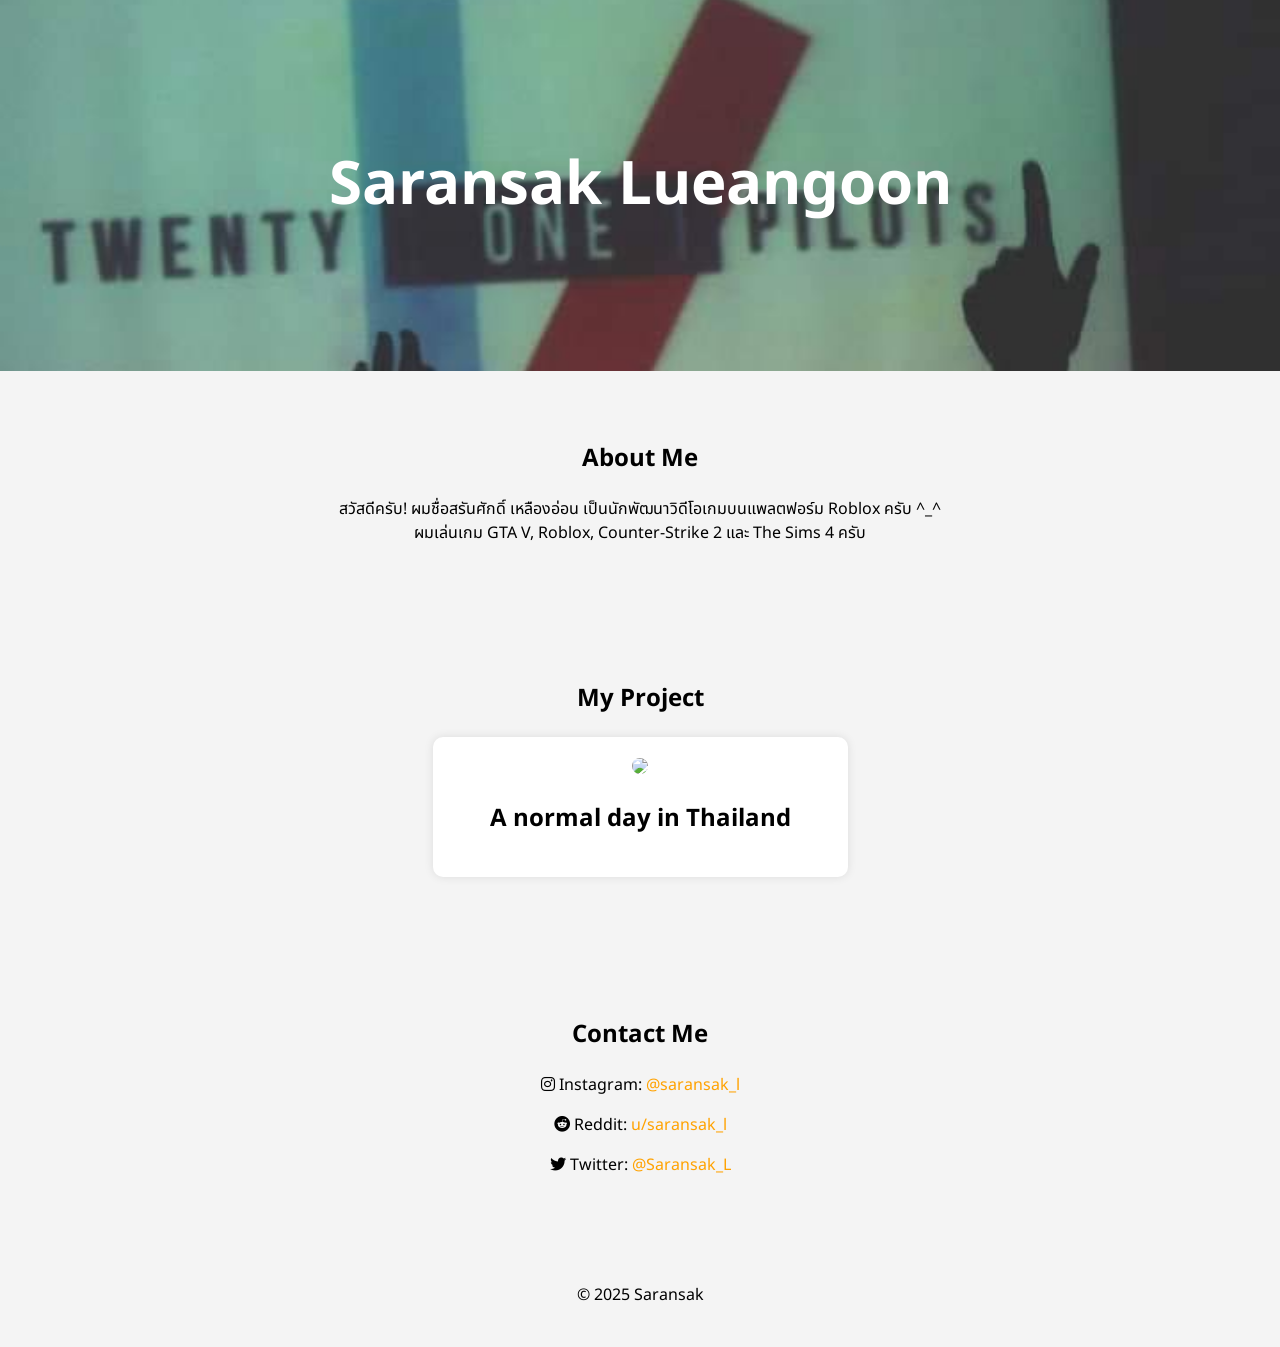
==== index.html @ 928ab479 "Update index.html" ====
<!DOCTYPE html>
<html lang="th">
<head>
    <meta charset="UTF-8">
    <meta name="viewport" content="width=device-width, initial-scale=1.0">
    <title>Saransak</title>
    <link rel="stylesheet" href="style.css">
</head>
<body>
    <header>
        <h1>Saransak Lueangoon</h1>
    </header>

    <section id="about">
        <h2>About Me</h2>
        <p>สวัสดีครับ! ผมชื่อสรันศักดิ์ เหลืองอ่อน เป็นนักพัฒนาวิดีโอเกมบนแพลตฟอร์ม Roblox ครับ ^_^<br>ผมเล่นเกม GTA V, Roblox, Counter-Strike 2 และ The Sims 4 ครับ</p>
    </section>

    <section>
        <h2>My Project</h2>
        <div class="project">
            <img src="https://placehold.co/1920x1080">
            <h2>A normal day in Thailand</h2>
        </div>
    </section>
    
    <section id="contact">
        <h2>Contact Me</h2>
        <p><i class="fab fa-instagram"></i> Instagram: <a href="https://www.instagram.com/saransak_l" target="_blank">@saransak_l</a></p>
        <p><i class="fab fa-reddit"></i> Reddit: <a href="https://www.reddit.com/user/saransak_l/" target="_blank">u/saransak_l</a></p>
        <p><i class="fab fa-twitter"></i> Twitter: <a href="https://x.com/Saransak_L" target="_blank">@Saransak_L</a></p>
    </section>

    <footer>
        <br>
        <p>© 2025 Saransak</p>
        <br>
    </footer>

    <script src="script.js"></script>
</body>
</html>
---- style.css ----
@import url('https://fonts.googleapis.com/css2?family=Noto+Sans+Thai:wght@100..900&display=swap');
@import url("https://cdnjs.cloudflare.com/ajax/libs/font-awesome/6.0.0-beta3/css/all.min.css");

* {
    font-family: 'Noto Sans Thai', sans-serif;
    scroll-behavior: smooth;
}

body {
    margin: 0;
    padding: 0;
    text-align: center;
    background-color: #f4f4f4;
}

header {
    background: url(/header-img.jpg);
    color: white;
    text-align: center;
    padding: 100px 20px;
    background-attachment: fixed;
    background-position: center;
    background-repeat: no-repeat;
    background-size: cover;
}

header h1 {
    font-size: 60px;
}

section {
    padding: 50px;
}

.project {
    background: #fff;
    margin: 20px auto;
    padding: 20px;
    max-width: 375px;
    border-radius: 10px;
    box-shadow: 0 0 10px rgba(0, 0, 0, 0.1);
}

.project img {
    width: 100%;
    border-radius: 10px;
}

a {
    color: #ffa200;
    text-decoration: none;
}

a:hover {
    text-decoration: underline;
}

button {
    background-color: #ffa200;
    border: none;
    color: #fff;
    padding: 8px 16px;
    text-align: center;
    text-decoration: none;
    display: inline-block;
    font-size: 16px;
    transition: 0.5s;
    cursor: pointer;
    border: 3px solid #ffa200;
    border-radius: 10px;
}

button:hover {
    background: none; 
    color: #ffa200; 
    border: 3px solid #ffa200;
}
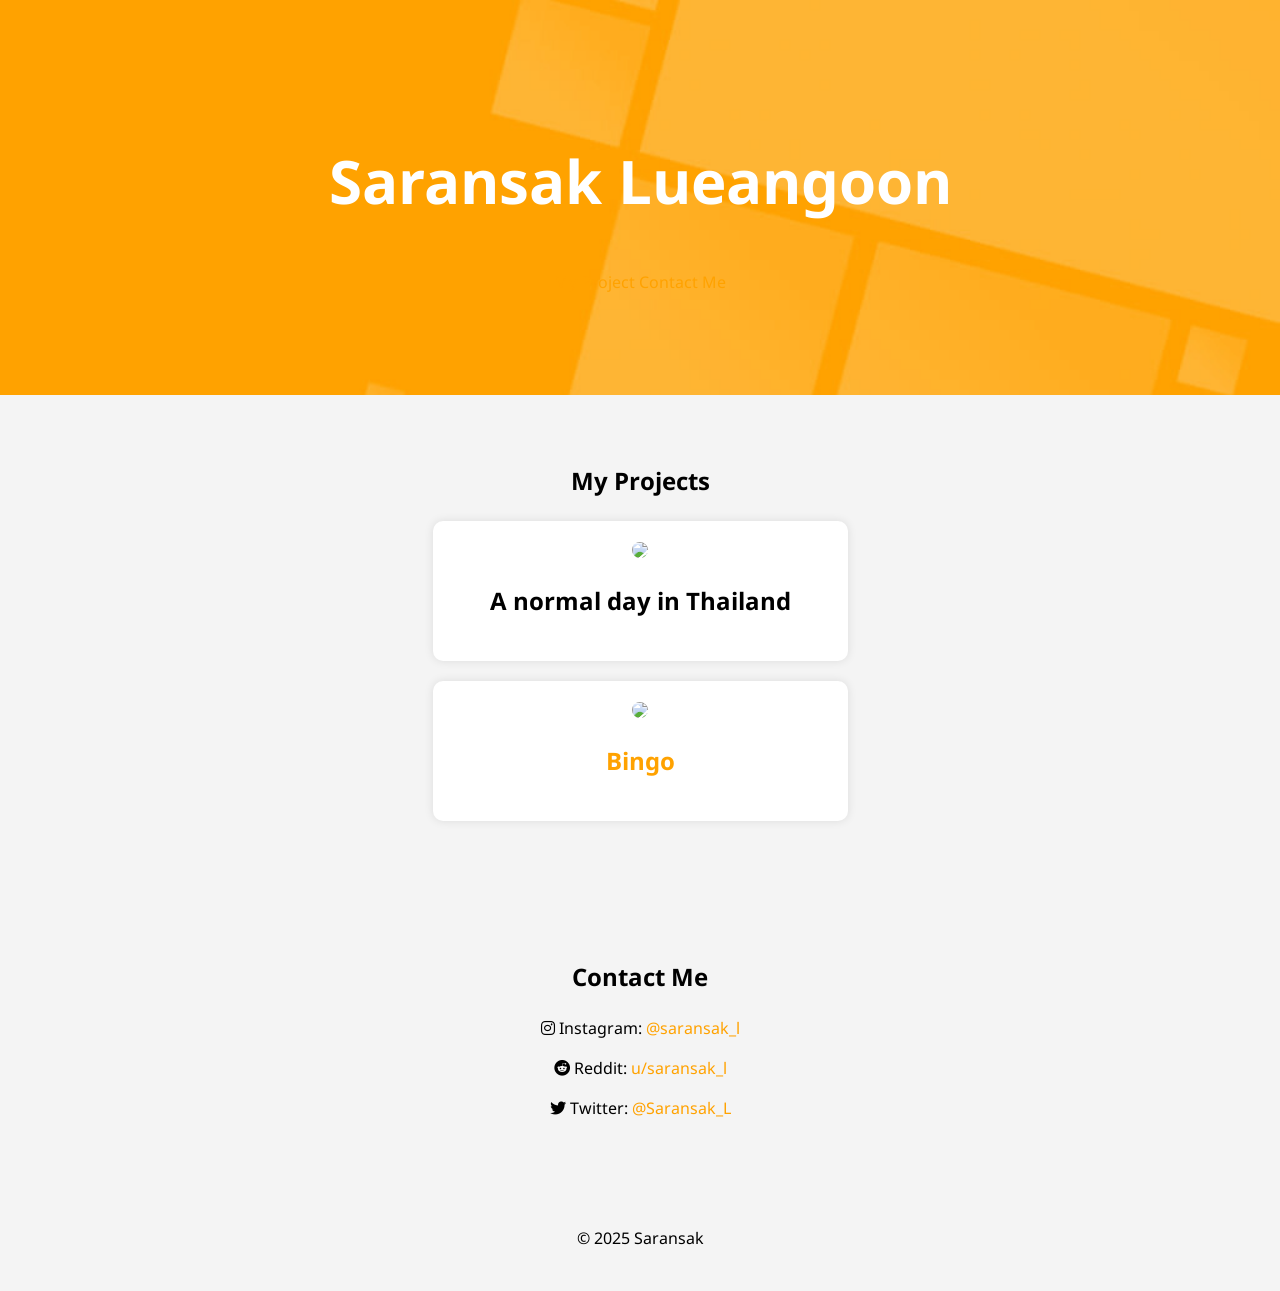
==== commit 14288bee: "Update index.html" ====
--- a/index.html
+++ b/index.html
@@ -9,18 +9,21 @@
 <body>
     <header>
         <h1>Saransak Lueangoon</h1>
+        <nav>
+            <a href="#projects">My Project</a>
+            <a href="#contact">Contact Me</a>
+        </nav>
     </header>
 
-    <section id="about">
-        <h2>About Me</h2>
-        <p>สวัสดีครับ! ผมชื่อสรันศักดิ์ เหลืองอ่อน เป็นนักพัฒนาวิดีโอเกมบนแพลตฟอร์ม Roblox ครับ ^_^<br>ผมเล่นเกม GTA V, Roblox, Counter-Strike 2 และ The Sims 4 ครับ</p>
-    </section>
-
-    <section>
-        <h2>My Project</h2>
+    <section id="projects">
+        <h2>My Projects</h2>
         <div class="project">
             <img src="https://placehold.co/1920x1080">
             <h2>A normal day in Thailand</h2>
+        </div>
+        <div class="project">
+            <img src="bingo.png">
+            <h2><a href="/games/bingo.html">Bingo</a></h2>
         </div>
     </section>
     
--- a/style.css
+++ b/style.css
@@ -14,7 +14,7 @@
 }
 
 header {
-    background: url(/header-img.jpg);
+    background: url(/header-img.png);
     color: white;
     text-align: center;
     padding: 100px 20px;
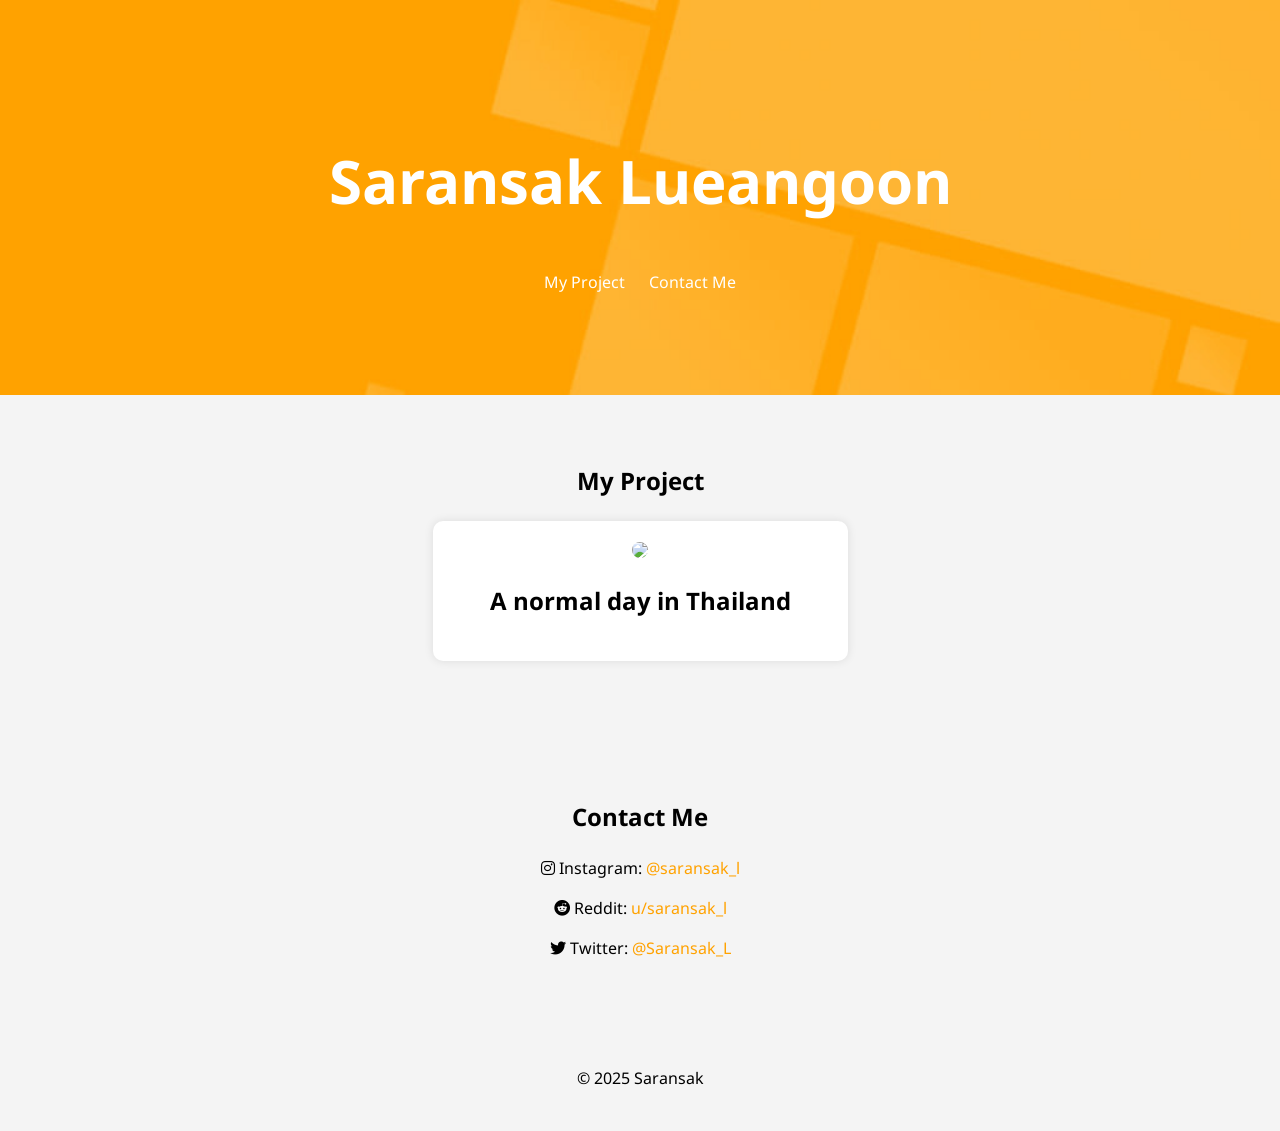
==== commit bfa5f52a: "Update index.html" ====
--- a/index.html
+++ b/index.html
@@ -16,14 +16,10 @@
     </header>
 
     <section id="projects">
-        <h2>My Projects</h2>
+        <h2>My Project</h2>
         <div class="project">
             <img src="https://placehold.co/1920x1080">
             <h2>A normal day in Thailand</h2>
-        </div>
-        <div class="project">
-            <img src="bingo.png">
-            <h2><a href="/games/bingo.html">Bingo</a></h2>
         </div>
     </section>
     
--- a/style.css
+++ b/style.css
@@ -26,6 +26,11 @@
 
 header h1 {
     font-size: 60px;
+}
+
+header nav a {
+    color: #fff;
+    padding: 10px;
 }
 
 section {
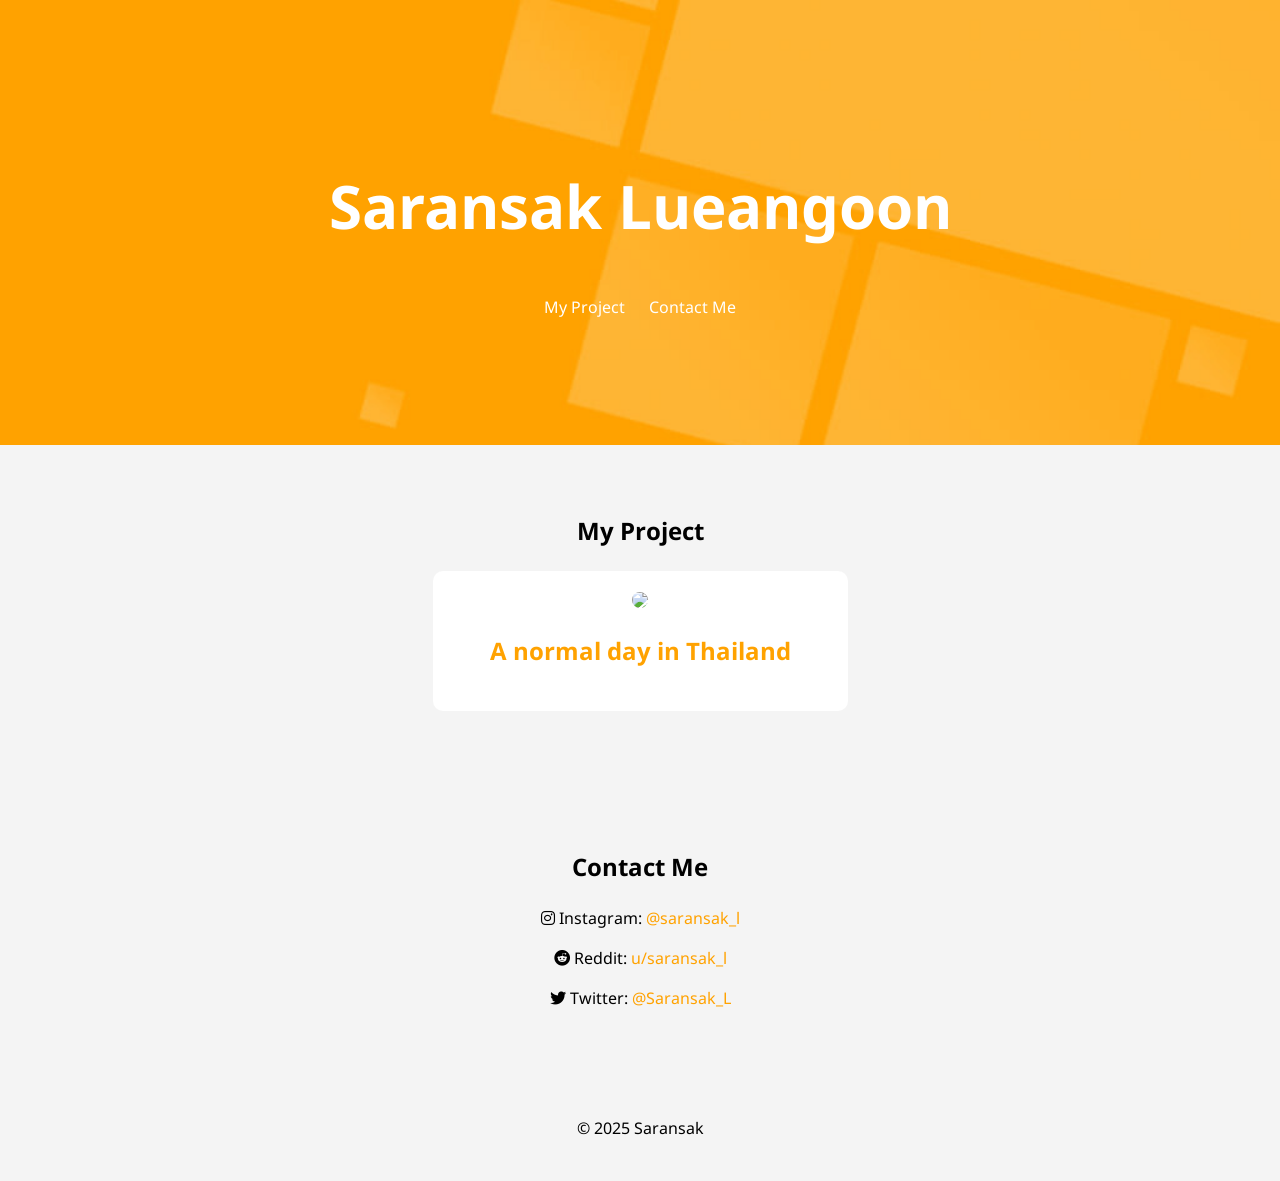
==== commit 2bbb7b07: "Update index.html" ====
--- a/index.html
+++ b/index.html
@@ -17,10 +17,12 @@
 
     <section id="projects">
         <h2>My Project</h2>
-        <div class="project">
-            <img src="https://placehold.co/1920x1080">
-            <h2>A normal day in Thailand</h2>
-        </div>
+        <a href="https://www.roblox.com/games/104497089911132/">
+            <div class="project">
+                <img src="https://t3.rbxcdn.com/180DAY-58d59bfe7584647d43085d18c3e9d679">
+                <h2>A normal day in Thailand</h2>
+            </div>
+        </a>
     </section>
     
     <section id="contact">
--- a/style.css
+++ b/style.css
@@ -17,7 +17,7 @@
     background: url(/header-img.png);
     color: white;
     text-align: center;
-    padding: 100px 20px;
+    padding: 125px 20px;
     background-attachment: fixed;
     background-position: center;
     background-repeat: no-repeat;
@@ -43,7 +43,13 @@
     padding: 20px;
     max-width: 375px;
     border-radius: 10px;
-    box-shadow: 0 0 10px rgba(0, 0, 0, 0.1);
+    transition: 0.3s;
+    
+}
+
+.project:hover {
+    transform: scale(1.05);
+    box-shadow: 0 0 10px rgb(0 0 0 / 25%);
 }
 
 .project img {
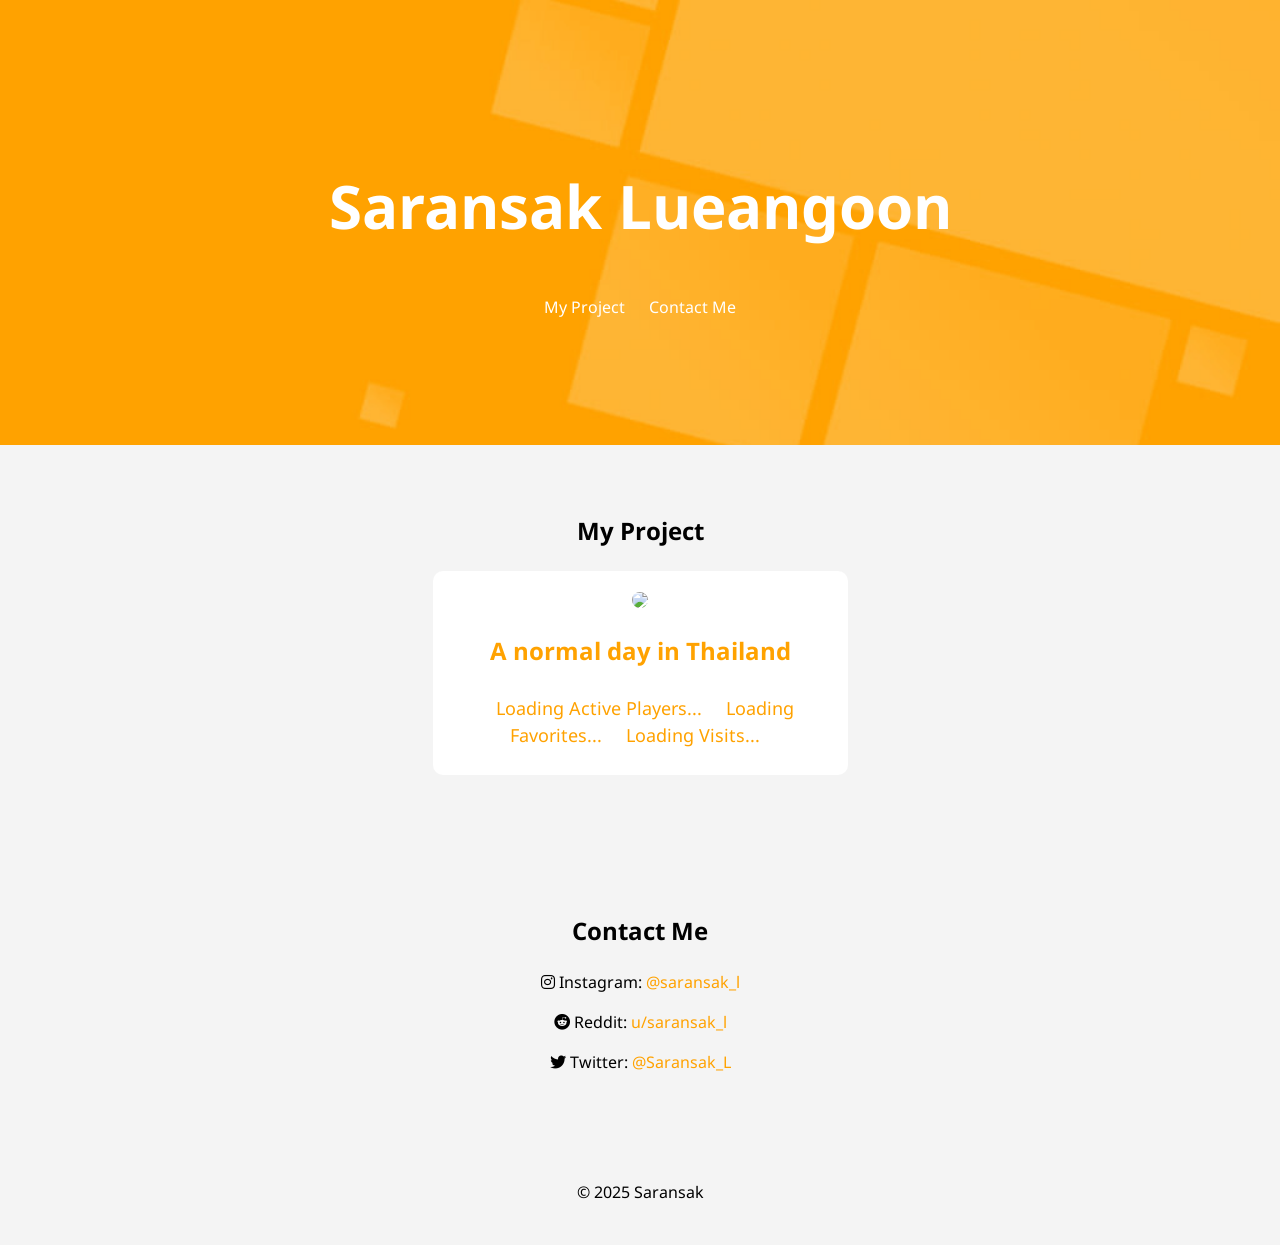
==== commit 5826e7cf: "Update index.html" ====
--- a/index.html
+++ b/index.html
@@ -21,6 +21,11 @@
             <div class="project">
                 <img src="https://t3.rbxcdn.com/180DAY-58d59bfe7584647d43085d18c3e9d679">
                 <h2>A normal day in Thailand</h2>
+                <nav class="statistic">
+    <span id="playing" class="stats">Loading Active Players...</span>
+    <span id="favorites" class="stats">Loading Favorites...</span>
+    <span id="visits" class="stats">Loading Visits...</span>
+    </nav>
             </div>
         </a>
     </section>
--- a/style.css
+++ b/style.css
@@ -86,3 +86,11 @@
     color: #ffa200; 
     border: 3px solid #ffa200;
 }
+
+.stats {
+    font-size: 18px; margin: 10px;
+}
+
+.statistic {
+    padding: 5px;
+}
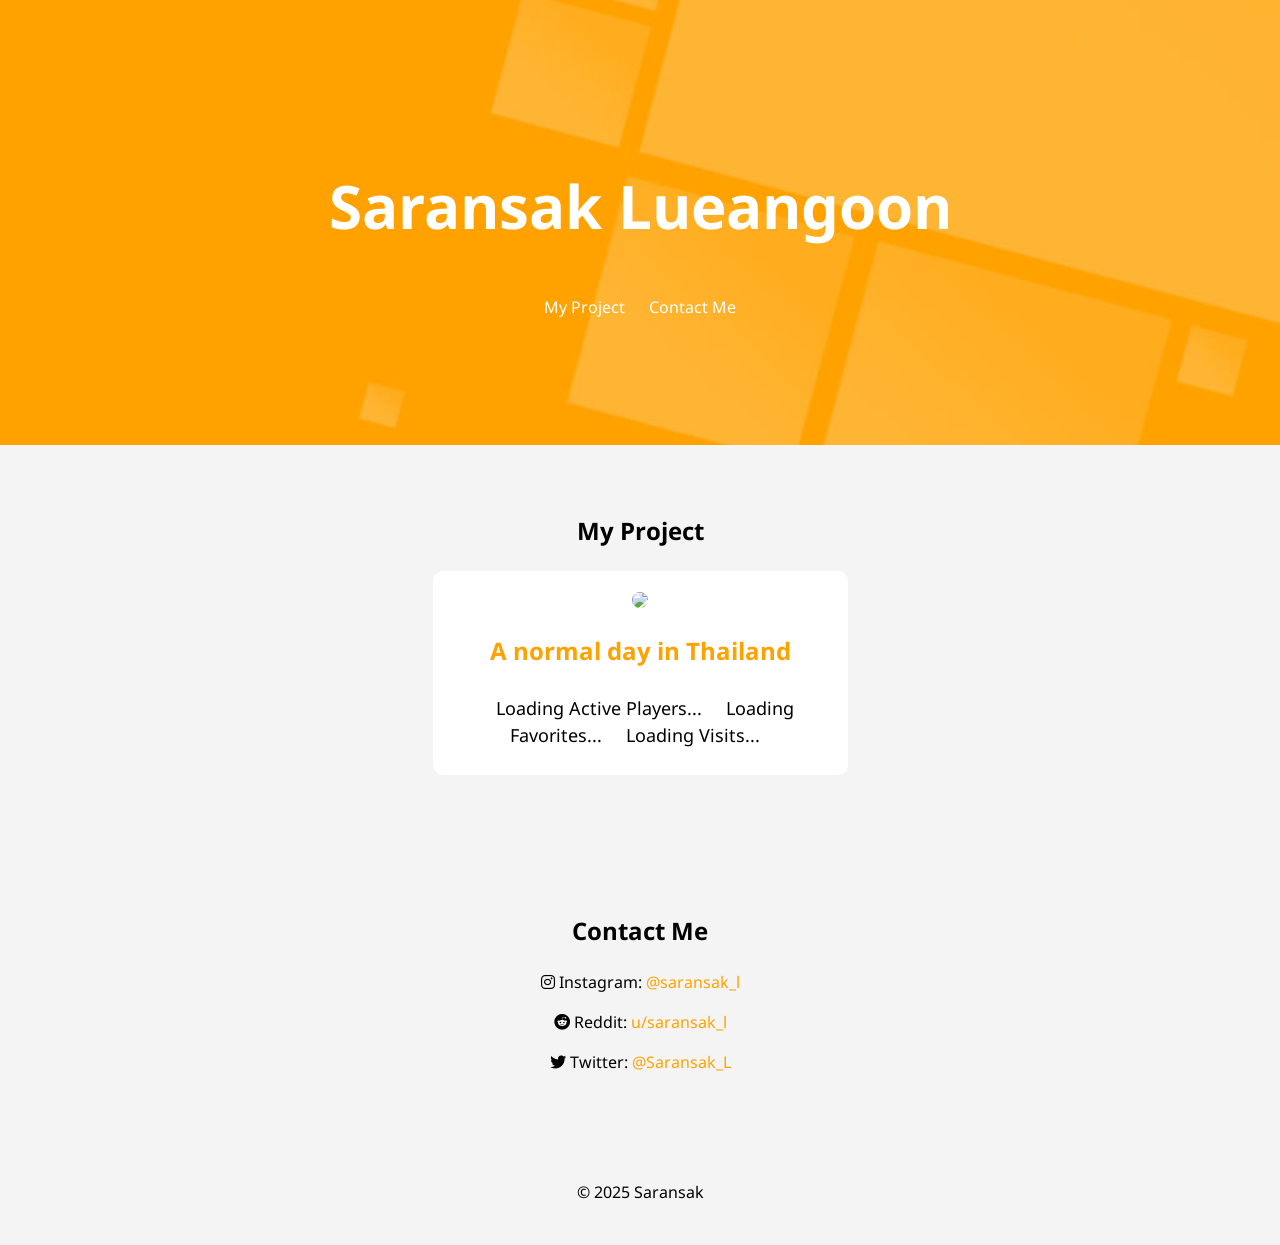
==== commit 57e90f6d: "Update index.html" ====
--- a/index.html
+++ b/index.html
@@ -17,17 +17,15 @@
 
     <section id="projects">
         <h2>My Project</h2>
-        <a href="https://www.roblox.com/games/104497089911132/">
             <div class="project">
                 <img src="https://t3.rbxcdn.com/180DAY-58d59bfe7584647d43085d18c3e9d679">
-                <h2>A normal day in Thailand</h2>
+                <a href="https://www.roblox.com/games/104497089911132"><h2>A normal day in Thailand</h2></a>
                 <nav class="statistic">
-    <span id="playing" class="stats">Loading Active Players...</span>
-    <span id="favorites" class="stats">Loading Favorites...</span>
-    <span id="visits" class="stats">Loading Visits...</span>
-    </nav>
+                    <span id="playing" class="stats">Loading Active Players...</span>
+                    <span id="favorites" class="stats">Loading Favorites...</span>
+                    <span id="visits" class="stats">Loading Visits...</span>
+                </nav>
             </div>
-        </a>
     </section>
     
     <section id="contact">
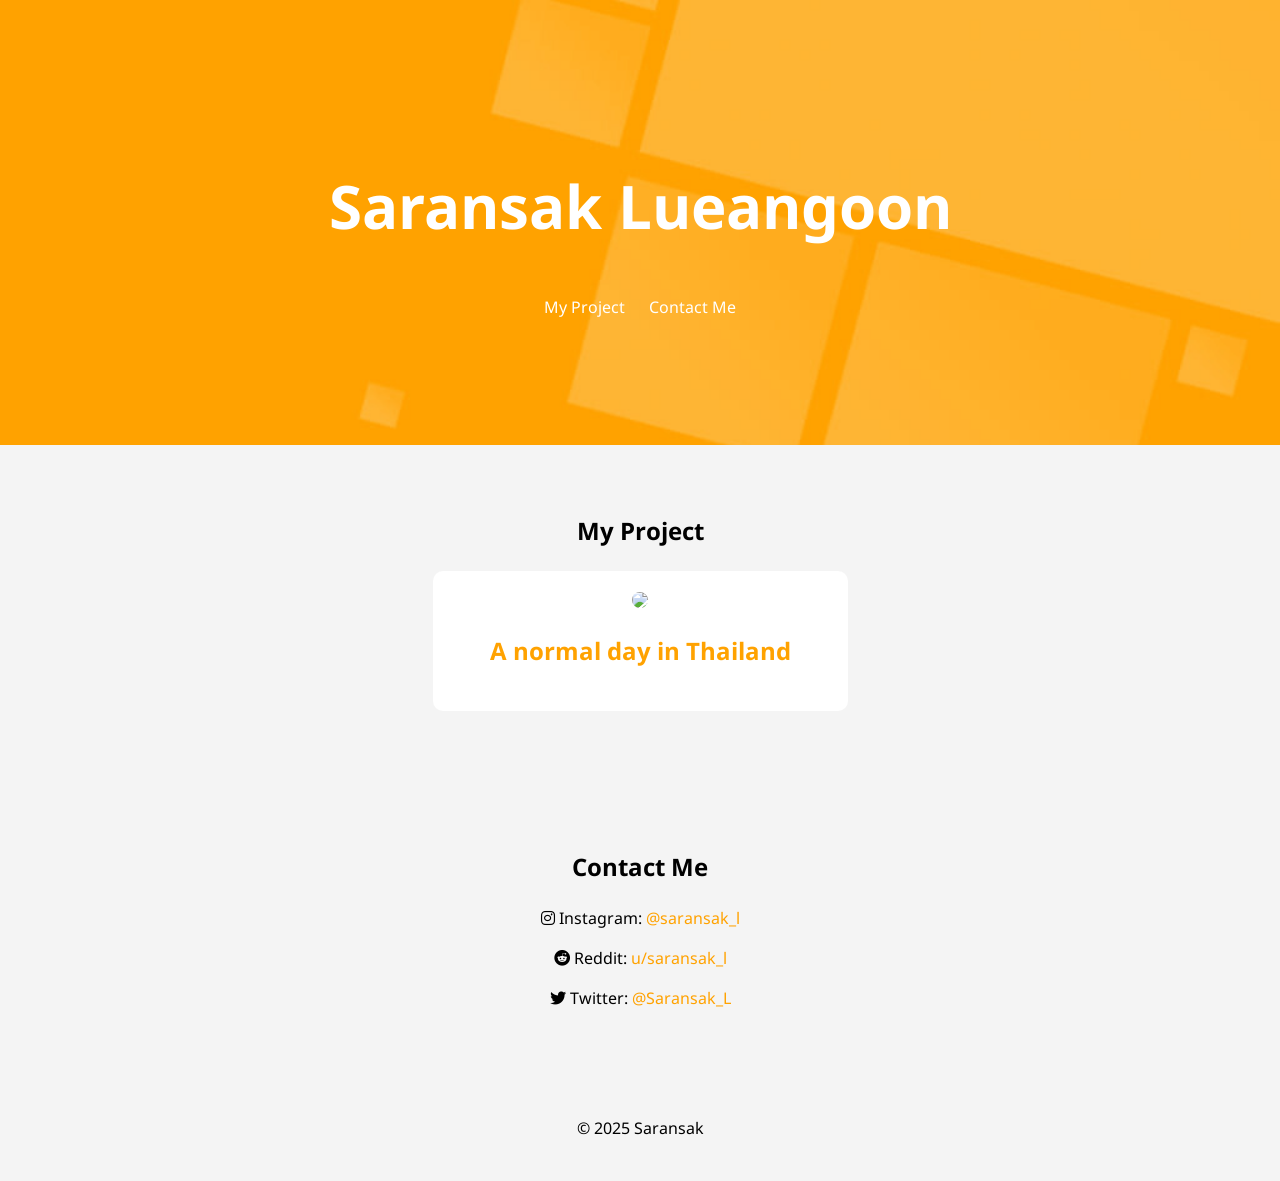
==== commit 062c987d: "Update index.html" ====
--- a/index.html
+++ b/index.html
@@ -17,15 +17,12 @@
 
     <section id="projects">
         <h2>My Project</h2>
-            <div class="project">
-                <img src="https://t3.rbxcdn.com/180DAY-58d59bfe7584647d43085d18c3e9d679">
-                <a href="https://www.roblox.com/games/104497089911132"><h2>A normal day in Thailand</h2></a>
-                <nav class="statistic">
-                    <span id="playing" class="stats">Loading Active Players...</span>
-                    <span id="favorites" class="stats">Loading Favorites...</span>
-                    <span id="visits" class="stats">Loading Visits...</span>
-                </nav>
-            </div>
+            <a href="https://www.roblox.com/games/104497089911132">
+                <div class="project">
+                    <img src="https://t3.rbxcdn.com/180DAY-58d59bfe7584647d43085d18c3e9d679">
+                    <h2>A normal day in Thailand</h2>
+                </div>
+            </a>
     </section>
     
     <section id="contact">
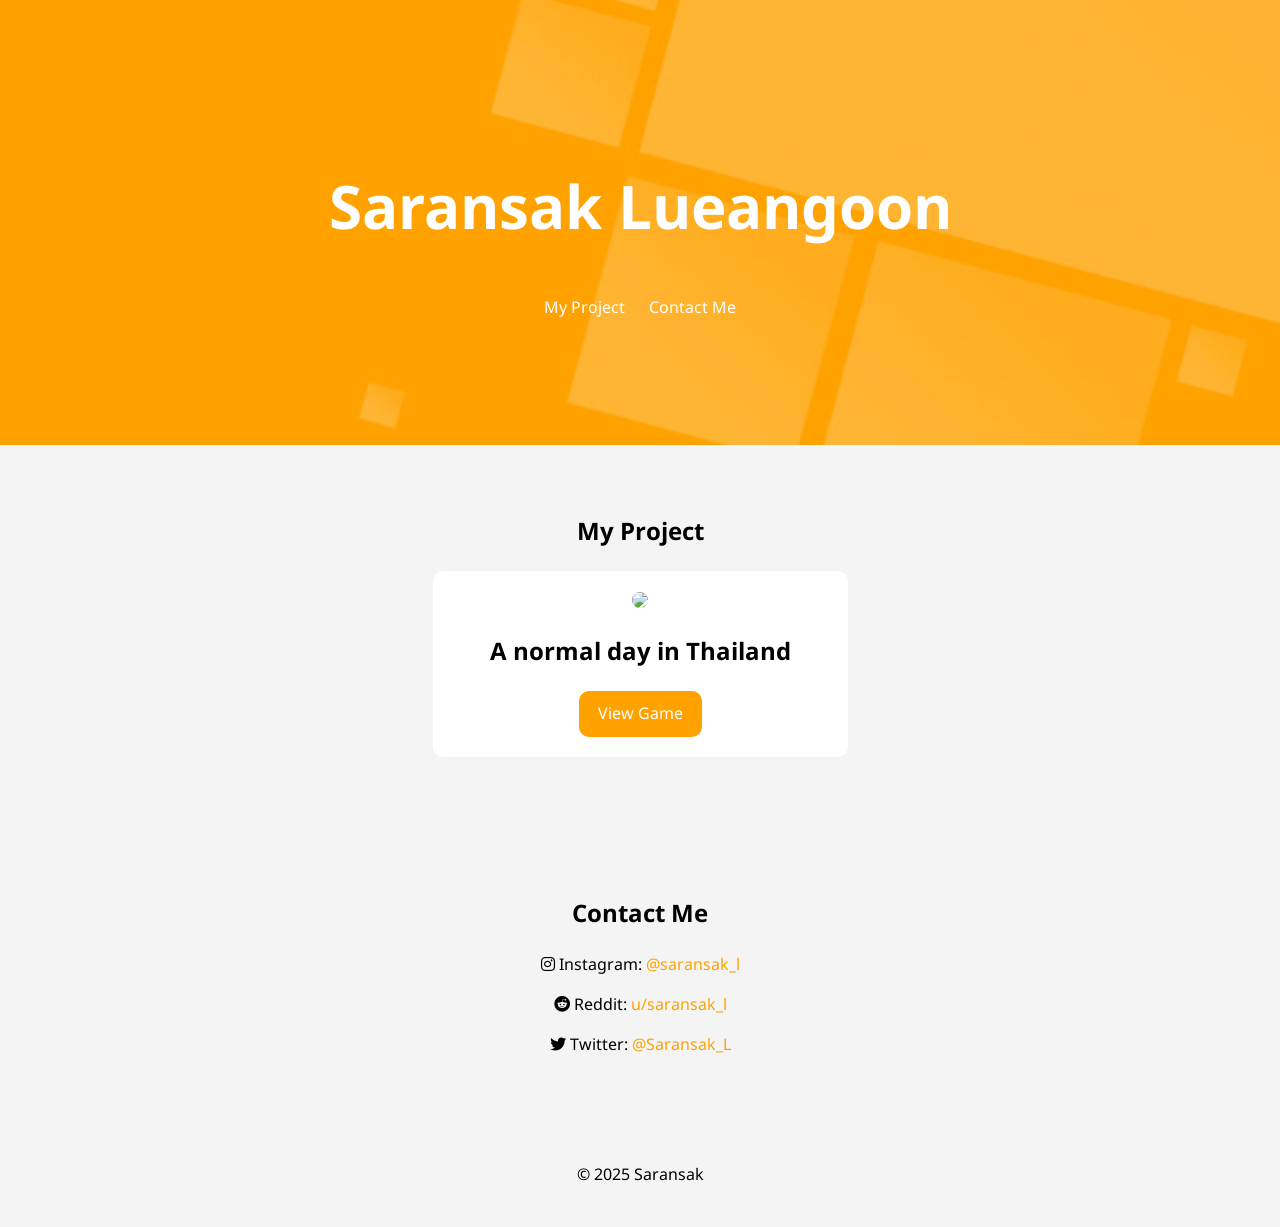
==== commit 005a25fc: "Update index.html" ====
--- a/index.html
+++ b/index.html
@@ -17,12 +17,11 @@
 
     <section id="projects">
         <h2>My Project</h2>
-            <a href="https://www.roblox.com/games/104497089911132">
-                <div class="project">
-                    <img src="https://t3.rbxcdn.com/180DAY-58d59bfe7584647d43085d18c3e9d679">
-                    <h2>A normal day in Thailand</h2>
-                </div>
-            </a>
+            <div class="project">
+                <img src="https://t3.rbxcdn.com/180DAY-58d59bfe7584647d43085d18c3e9d679">
+                <h2>A normal day in Thailand</h2>
+                <a href="https://www.roblox.com/games/104497089911132"><button>View Game</button></a>
+            </div>
     </section>
     
     <section id="contact">
